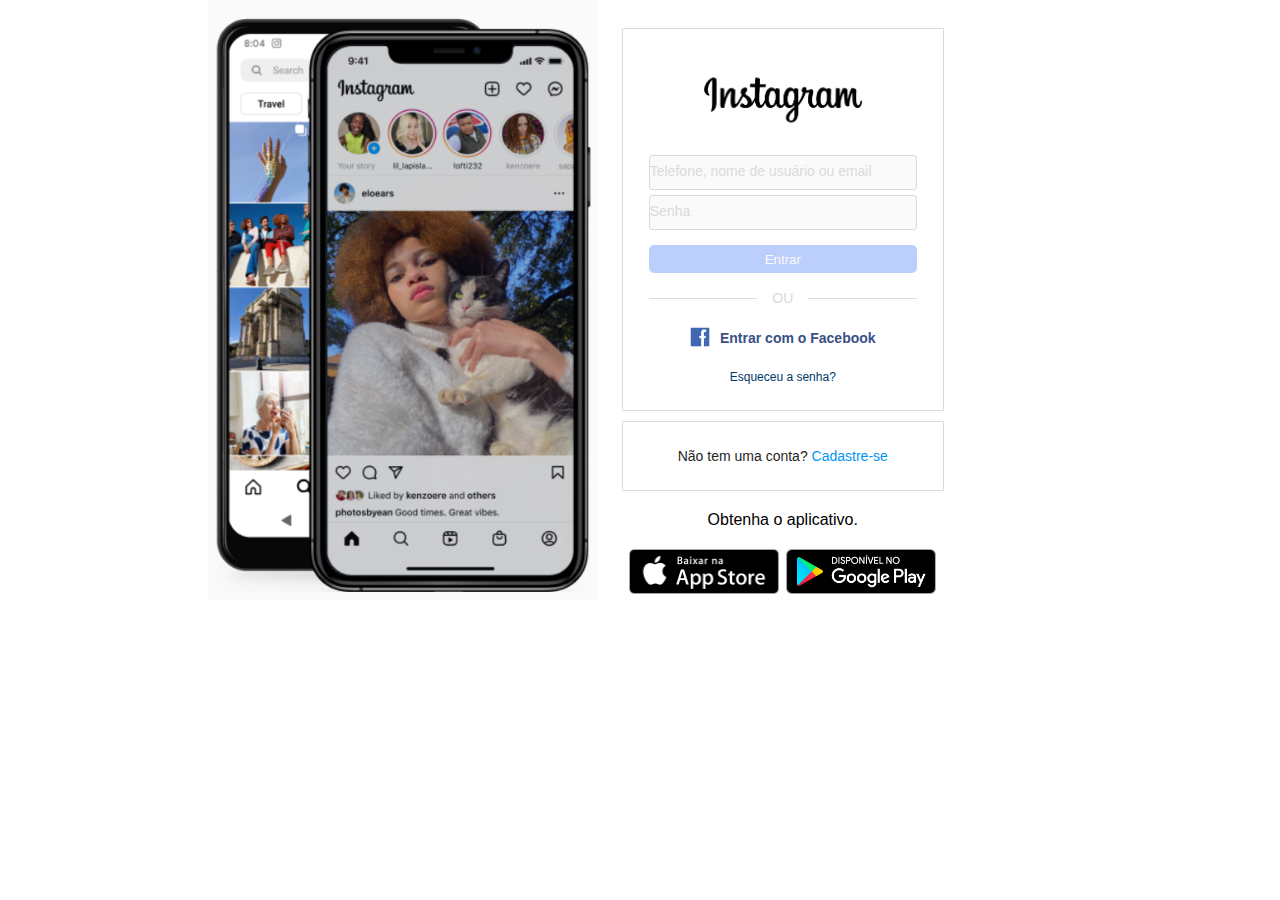
==== Projeto Replica Instagram/index.html @ 79a8f7e3 "Incluindo o Projeto Instagram" ====
<!DOCTYPE html>
<html lang="pt-br">
<head>
    <meta charset="UTF-8">
    <meta http-equiv="X-UA-Compatible" content="IE=edge">
    <meta name="viewport" content="width=device-width, initial-scale=1.0">
    <title>Instagram</title>

    <link rel="shortcut icon" href="./assets/img/favicon.ico" type="image/x-icon">
    <link rel="stylesheet" href="./assets/css/style.css">

</head>
<body>

    <div class="container">
        <div class="phone">
            <img src="assets/img/celular.png" alt="Imagem de um aparelho celular com a página inicial do Instagram aberta">
        </div>

        <div class="login">

            <div class="login-item">

                <div class="logo">
                    <img src="./assets/img/Instagram-Logo.png" alt="Instagram Logo">
                </div>

                <div class="form">
                    <div class="credentials">
                        <textarea name="usuario" id="user" rows="1">Telefone, nome de usuário ou email</textarea>
                    </div>
                    <div class="credentials">
                        <textarea name="senha" id="pwd" rows="1">Senha</textarea>
                    </div>
                    <div class="credentials">
                        <button type="submit">Entrar</button>
                    </div>
                    <div class="text">
                        <div></div>
                        <p>OU</p>
                        <div></div>
                    </div>
                    <div class="login-facebook">
                        <button>
                            <span><img src="./assets/img/facebook_icon.png" alt="icone facebook"></span>
                            <span><a href="https://www.facebook.com/login.php?skip_api_login=1&api_key=124024574287414&kid_directed_site=0&app_id=124024574287414&signed_next=1&next=https%3A%2F%2Fwww.facebook.com%2Fdialog%2Foauth%3Fclient_id%3D124024574287414%26redirect_uri%3Dhttps%253A%252F%252Fwww.instagram.com%252Faccounts%252Fsignup%252F%26state%3D%257B%2522fbLoginKey%2522%253A%25221bh89wftyfmhajqejjybl8e1a1ao1pb31lpcjou1rw7v1mcefsov%2522%252C%2522fbLoginReturnURL%2522%253A%2522%252Ffxcal%252Fdisclosure%252F%253Fnext%253D%25252F%2522%257D%26scope%3Demail%26response_type%3Dcode%252Cgranted_scopes%26locale%3Dpt_BR%26ret%3Dlogin%26fbapp_pres%3D0%26logger_id%3D03f3d948-16dd-43fe-b149-da5bd6d7d45a%26tp%3Dunspecified&cancel_url=https%3A%2F%2Fwww.instagram.com%2Faccounts%2Fsignup%2F%3Ferror%3Daccess_denied%26error_code%3D200%26error_description%3DPermissions%2Berror%26error_reason%3Duser_denied%26state%3D%257B%2522fbLoginKey%2522%253A%25221bh89wftyfmhajqejjybl8e1a1ao1pb31lpcjou1rw7v1mcefsov%2522%252C%2522fbLoginReturnURL%2522%253A%2522%252Ffxcal%252Fdisclosure%252F%253Fnext%253D%25252F%2522%257D%23_%3D_&display=page&locale=pt_BR&pl_dbl=0"> Entrar com o Facebook</a></span>
                        </button>
                    </div>

                    <div class="reset-senha">
                        <a href="https://www.instagram.com/accounts/password/reset/">Esqueceu a senha?</a>
                    </div>
                </div>
            </div>

            <div class="login-item">
                <div class="cadastre">
                    <p>Não tem uma conta? <a href="https://www.instagram.com/accounts/emailsignup/">Cadastre-se</a></p>
                </div>
            </div>

            <div class="aplicativo">
                <p>Obtenha o aplicativo.</p>
                <div class="stores">
                    <img src="./assets/img/applestore.png" alt="apple store">
                    <img src="./assets/img/googlestore.png" alt="google store">
                </div>
            </div>
        </div>
    </div>

    
</body>
</html>
---- Projeto Replica Instagram/assets/css/style.css ----
*{
    margin: 0;
    padding: 0;
    font-family: Arial, Helvetica, sans-serif;
    text-decoration: none;
    box-sizing: border-box;
}

body{
    max-width: 90vw;
    background-color: rgba(255,255,255,1);
}

.container{
    display: flex;
    flex-direction: row;
    justify-content: center;
    margin: 0 auto;
    width: 100%;
    max-width: 900px;
    
}

.phone{
    margin-right: 24px;
    margin-bottom: 32px;
}

.phone img{
    max-height: 600px
}

.login{
    display: flex;
    flex-direction: column;
    align-content: center;
    max-width: 340px;
    height: 300px;
    margin-top: 28px;
}

.login-item{
    display: flex;
    flex-direction: column;
    align-items: center;
    justify-content: center;
    margin: 0 0 10px;
    width: 100%;
    height: 450px;
    background-color: rgba(255,255,255);
    border: 1px solid rgba(219,219,219,1);
    border-radius: 1px;
    padding: 26px;
}

.login-item .logo{
    display: flex;
    justify-content: center;
    width: 175px;
    height: 90px;
}

.login-item .logo img{
    max-width: 100%;
    max-height:100%;
    object-fit: contain;
}

.login-item .form{
    display: flex;
    flex-direction: column;
    justify-content: flex-start;
    align-items: stretch;
    align-content: stretch;
    flex: 0 0 auto;
    margin-top:10px;
}

.login-item .form .credentials{
    width: 100%;
    height: 35px;
    margin-bottom: 5px;
}

.login-item .form .credentials textarea{
    width: 100%;
    height: 100%;
    line-height: 30px;
    font-size: 14px;
    color: rgba(219,219,219,1);
    background-color: #FAFAFA;
    border: 1px solid rgba(219,219,219,1);
    border-radius: 3px;
    resize:none;
}

.login-item .form .credentials button{
    margin-top: 10px;
    width: 100%;
    height: 80%;
    color: #FAFAFA;
    background-color: rgb(188,206,251);
    border-style: none;
    border-radius: 5px;
}

.text{
    display: flex;
    margin-top: 15px;
    font-size: 14px;
    align-items: center;
    color: rgb(219,219,219)
}

.text div{
    width: 100%;
    height: 1px;
    background-color: rgba(219,219,219,1);
}

.text div + p{
    margin-left: 15px;
    margin-right: 15px;
}

.login-facebook{
    margin-top: 20px;
    width: 268px;
    height: 24px;
}

.login-facebook button{
    display: flex;
    justify-content: center;
    align-items: center;
    border: none;
    background-color: rgba(255,255,255,1);
    width: 100%;
    height: 100%;
}

.login-facebook button span img{
    width: 20px;
    height: 20px;
    margin-right: 10px;
}

.login-facebook button span a{
    color: #385185;
    font-size: 14px;
    font-weight: 600;
}

.reset-senha{
    display: flex;
    justify-content: center;
    align-self: center;
    margin: 20px 0 0;
}

.reset-senha a{
    color: #00376B;
    font-size: 12px;
}

.cadastre{
    font-size: 14px;
}

.cadastre p{
    color: #262626;
}

.cadastre a{
    color: #0095F6;

}

.aplicativo{
    display: flex;
    flex-direction: column;
    align-items: center;
    margin-top: 10px;

}

.aplicativo div{
    display: flex;
    flex-direction: row;
    justify-content: space-evenly;
    width: 100%;
    margin-top: 20px;
}

.aplicativo img{
    width: 150px;
}

@media (max-width:1023px){

    body{
        width: 90vw;
        height: 90vh;
    }

    .container{
        display: flex;
        width: 100%;
        height: 100%;
        margin: 0 32px;
    }

    .phone{
        display: none;
    }

    .login{
        width: 100%;
    }

}
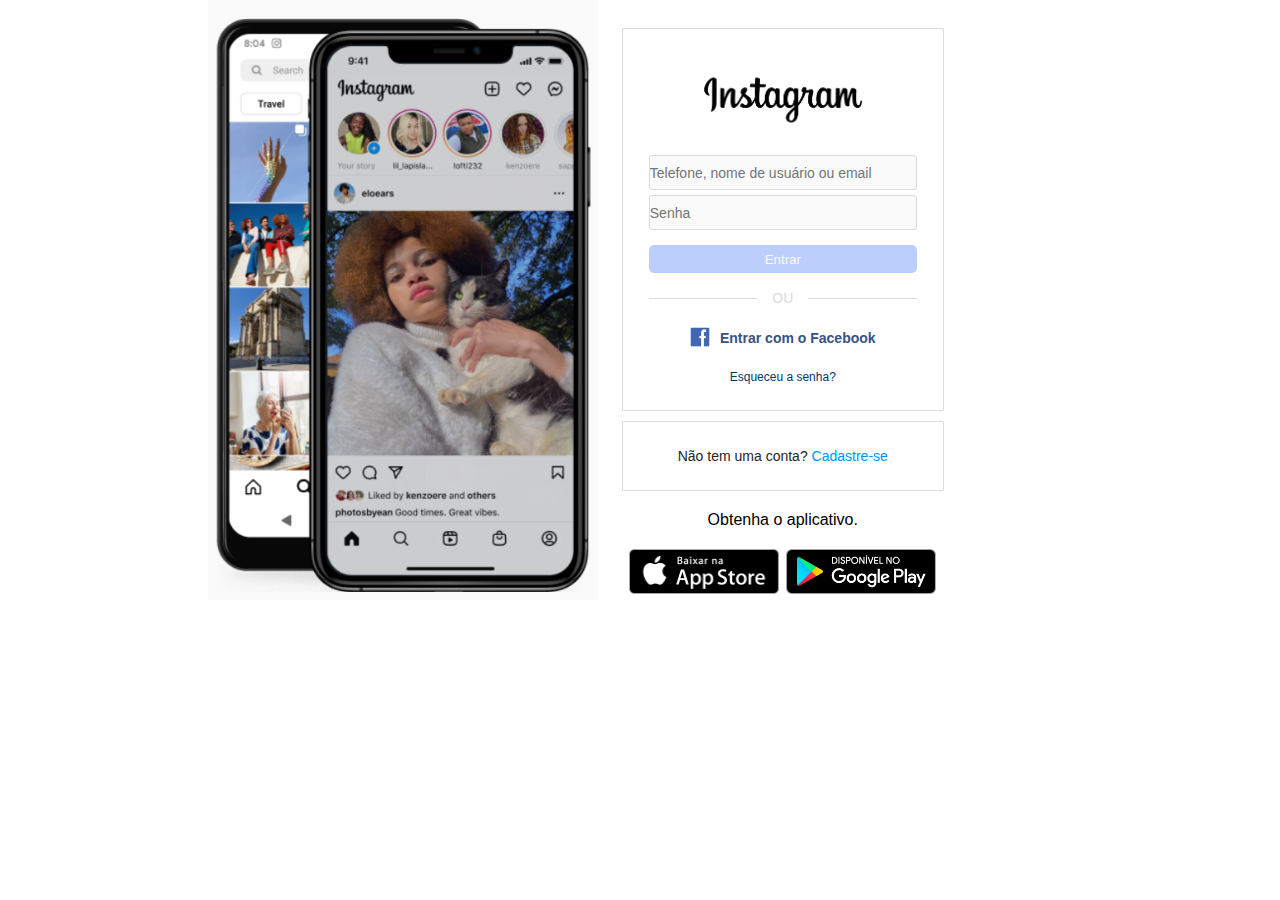
==== commit 5b807a0f: "Alterando o campo de Textarea para Input" ====
--- a/Projeto Replica Instagram/index.html
+++ b/Projeto Replica Instagram/index.html
@@ -27,10 +27,10 @@
 
                 <div class="form">
                     <div class="credentials">
-                        <textarea name="usuario" id="user" rows="1">Telefone, nome de usuário ou email</textarea>
+                        <input type="text" name="usuario" id="user" placeholder="Telefone, nome de usuário ou email">
                     </div>
                     <div class="credentials">
-                        <textarea name="senha" id="pwd" rows="1">Senha</textarea>
+                        <input type="password" name="senha" id="pwd" placeholder="Senha">
                     </div>
                     <div class="credentials">
                         <button type="submit">Entrar</button>
--- a/Projeto Replica Instagram/assets/css/style.css
+++ b/Projeto Replica Instagram/assets/css/style.css
@@ -82,7 +82,7 @@
     margin-bottom: 5px;
 }
 
-.login-item .form .credentials textarea{
+.login-item .form .credentials input{
     width: 100%;
     height: 100%;
     line-height: 30px;
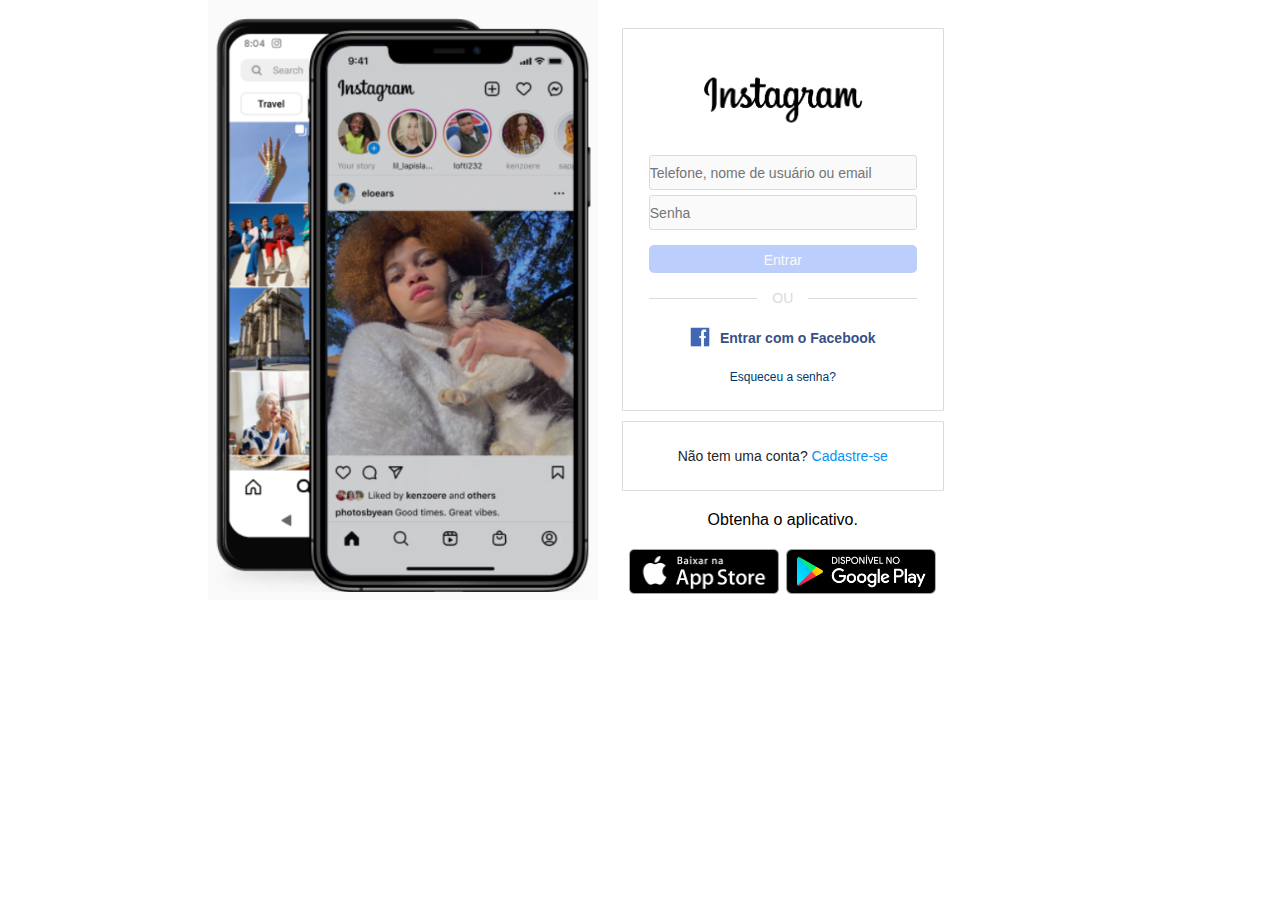
==== commit d91529cf: "Alterando a tag Button para tag input - type button" ====
--- a/Projeto Replica Instagram/index.html
+++ b/Projeto Replica Instagram/index.html
@@ -26,15 +26,20 @@
                 </div>
 
                 <div class="form">
-                    <div class="credentials">
-                        <input type="text" name="usuario" id="user" placeholder="Telefone, nome de usuário ou email">
-                    </div>
-                    <div class="credentials">
-                        <input type="password" name="senha" id="pwd" placeholder="Senha">
-                    </div>
-                    <div class="credentials">
-                        <button type="submit">Entrar</button>
-                    </div>
+
+                    <form>
+                        <div class="credentials">
+                            <input type="text" name="usuario" id="user" placeholder="Telefone, nome de usuário ou email" required>
+                        </div>
+                        <div class="credentials">
+                            <input type="password" name="senha" id="pwd" placeholder="Senha" required>
+                        </div>
+                        <div class="credentials">
+                            <input type="button" value="Entrar" class="button">
+                        </div>
+                    </form>
+
+
                     <div class="text">
                         <div></div>
                         <p>OU</p>
--- a/Projeto Replica Instagram/assets/css/style.css
+++ b/Projeto Replica Instagram/assets/css/style.css
@@ -87,14 +87,13 @@
     height: 100%;
     line-height: 30px;
     font-size: 14px;
-    color: rgba(219,219,219,1);
     background-color: #FAFAFA;
     border: 1px solid rgba(219,219,219,1);
     border-radius: 3px;
     resize:none;
 }
 
-.login-item .form .credentials button{
+.login-item .form .credentials .button{
     margin-top: 10px;
     width: 100%;
     height: 80%;
